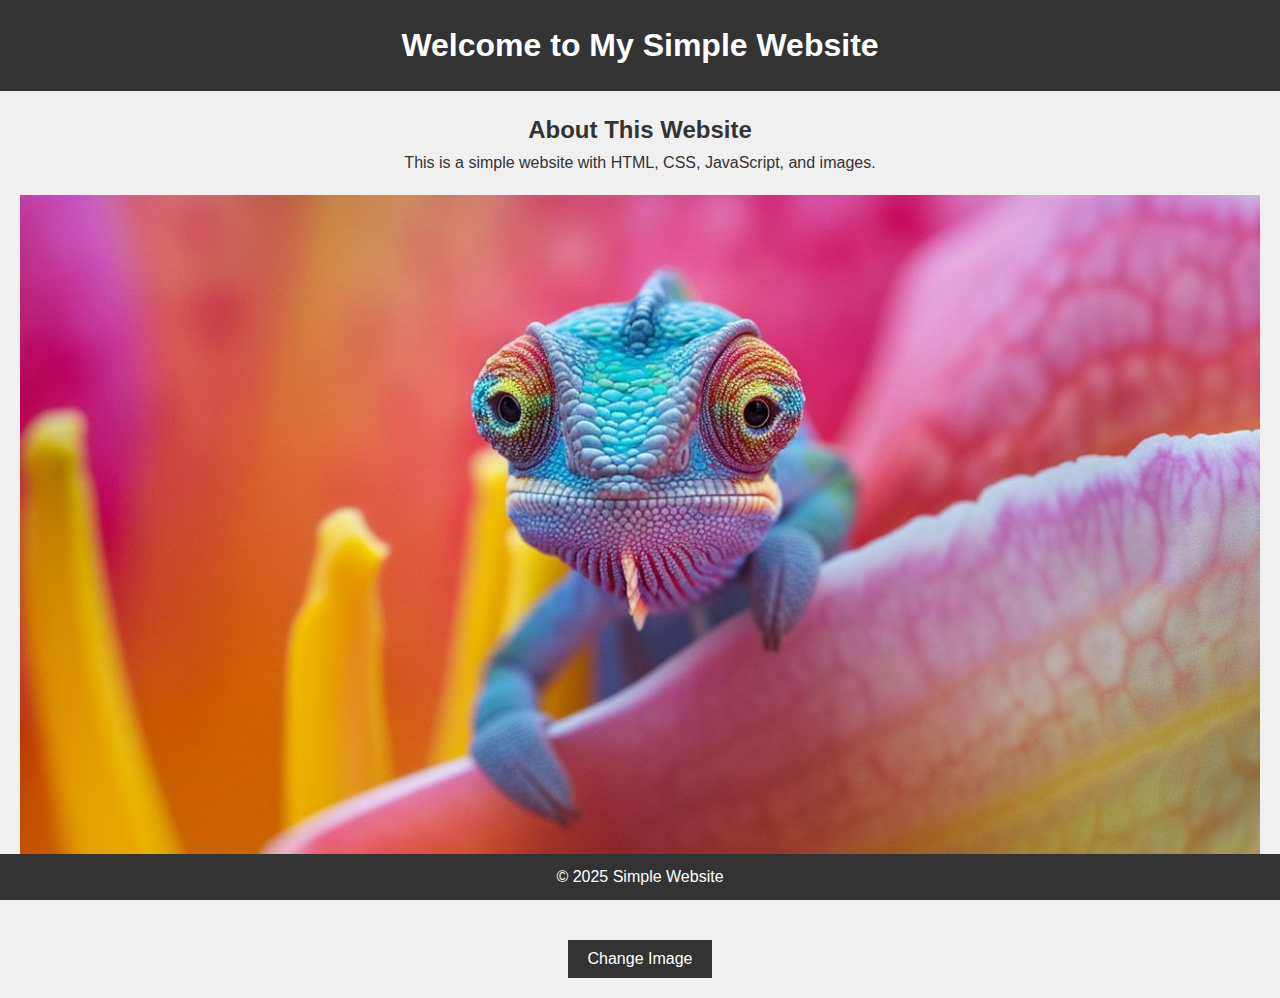
==== index.html @ 7b88eadf "Initial push" ====
<!DOCTYPE html>
<html lang="en">
<head>
    <meta charset="UTF-8">
    <meta name="viewport" content="width=device-width, initial-scale=1.0">
    <title>Simple Website</title>
    <link rel="stylesheet" href="style.css">
</head>
<body>

    <header>
        <h1>Welcome to My Simple Website</h1>
    </header>

    <section class="content">
        <h2>About This Website</h2>
        <p>This is a simple website with HTML, CSS, JavaScript, and images.</p>
        <img src="images/example.jpg" alt="Example Image" id="example-image">
    </section>

    <button id="change-image">Change Image</button>

    <footer>
        <p>&copy; 2025 Simple Website</p>
    </footer>

    <script src="script.js"></script>
</body>
</html>
---- style.css ----
/* Reset default margin and padding */
* {
    margin: 0;
    padding: 0;
    box-sizing: border-box;
}

/* Body style */
body {
    font-family: Arial, sans-serif;
    background-color: #f0f0f0;
    color: #333;
    line-height: 1.6;
}

/* Header style */
header {
    background-color: #333;
    color: white;
    padding: 20px;
    text-align: center;
}

/* Content section style */
.content {
    padding: 20px;
    text-align: center;
}

img {
    max-width: 100%;
    height: auto;
    margin-top: 20px;
    transition: transform 0.3s ease;
}

button {
    display: block;
    margin: 20px auto;
    padding: 10px 20px;
    font-size: 16px;
    background-color: #333;
    color: white;
    border: none;
    cursor: pointer;
}

button:hover {
    background-color: #555;
}

/* Footer style */
footer {
    text-align: center;
    background-color: #333;
    color: white;
    padding: 10px;
    position: fixed;
    bottom: 0;
    width: 100%;
}
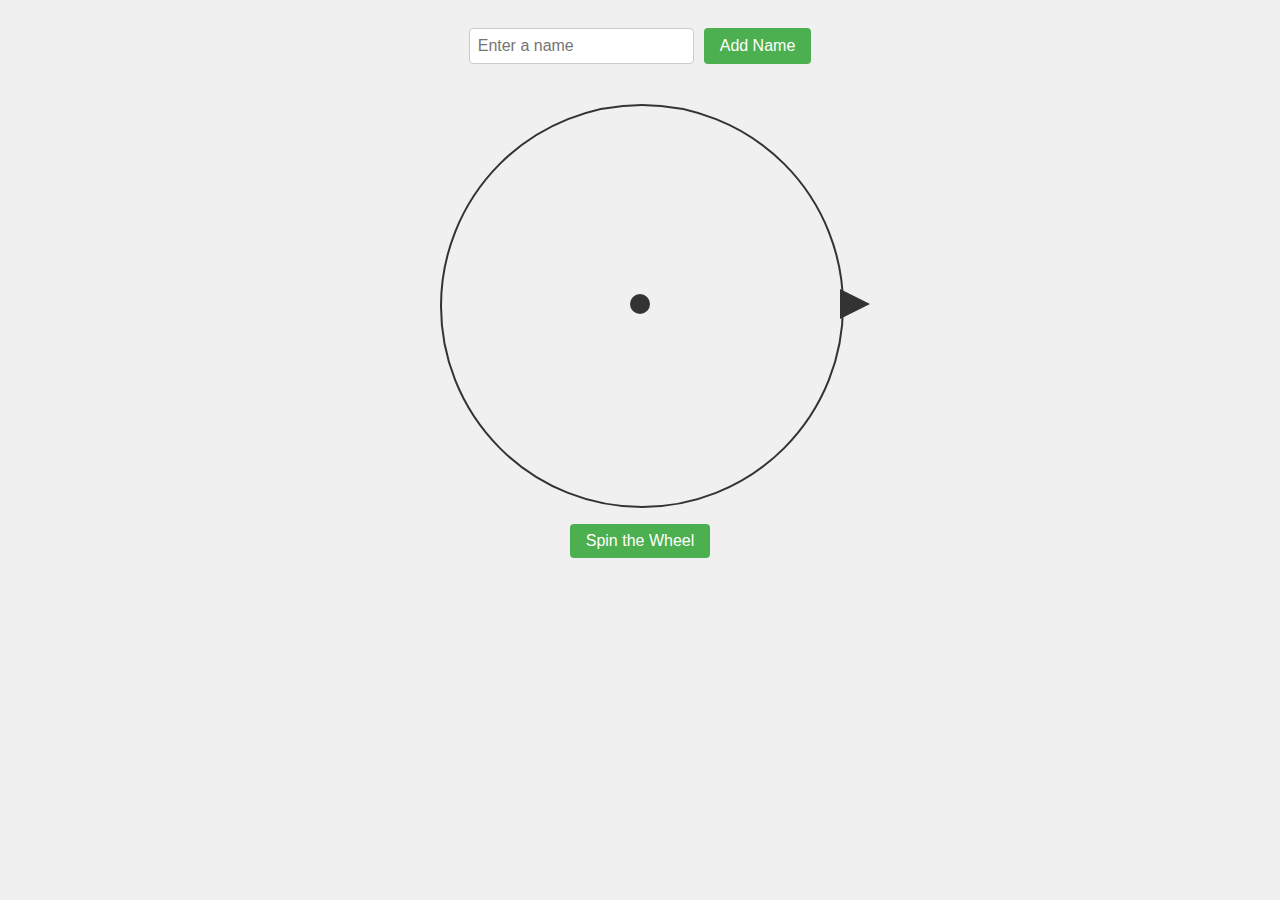
==== commit 28c3dc4e: "spinner added" ====
--- a/index.html
+++ b/index.html
@@ -1,29 +1,224 @@
 <!DOCTYPE html>
-<html lang="en">
+<html>
 <head>
-    <meta charset="UTF-8">
-    <meta name="viewport" content="width=device-width, initial-scale=1.0">
-    <title>Simple Website</title>
-    <link rel="stylesheet" href="style.css">
+    <style>
+        body {
+            display: flex;
+            flex-direction: column;
+            align-items: center;
+            font-family: Arial, sans-serif;
+            background: #f0f0f0;
+            padding: 20px;
+        }
+
+        .input-container {
+            margin-bottom: 20px;
+            display: flex;
+            gap: 10px;
+        }
+
+        input {
+            padding: 8px;
+            font-size: 16px;
+            border: 1px solid #ccc;
+            border-radius: 4px;
+        }
+
+        button {
+            padding: 8px 16px;
+            font-size: 16px;
+            background: #4CAF50;
+            color: white;
+            border: none;
+            border-radius: 4px;
+            cursor: pointer;
+        }
+
+        button:hover {
+            background: #45a049;
+        }
+
+        button:disabled {
+            background: #cccccc;
+            cursor: not-allowed;
+        }
+
+        .wheel-container {
+            position: relative;
+            width: 400px;
+            height: 400px;
+            margin: 20px;
+        }
+
+        .wheel {
+            width: 100%;
+            height: 100%;
+            border-radius: 50%;
+            position: relative;
+            transition: transform 3s cubic-bezier(0.17, 0.67, 0.12, 0.99);
+            transform: rotate(0deg);
+            border: 2px solid #333;
+        }
+
+        .wheel-segment {
+            position: absolute;
+            width: 50%;
+            height: 50%;
+            transform-origin: 100% 100%;
+            display: flex;
+            align-items: center;
+            justify-content: center;
+            color: white;
+            font-size: 16px;
+            font-weight: bold;
+            text-align: center;
+            padding: 10px;
+            box-sizing: border-box;
+            cursor: default;
+            -webkit-user-select: none;
+            user-select: none;
+        }
+
+        .wheel-center {
+            position: absolute;
+            width: 20px;
+            height: 20px;
+            background: #333;
+            border-radius: 50%;
+            top: 50%;
+            left: 50%;
+            transform: translate(-50%, -50%);
+            z-index: 2;
+        }
+
+        .pointer {
+            position: absolute;
+            top: 50%;
+            right: -30px;
+            transform: translateY(-50%);
+            width: 0;
+            height: 0;
+            border-left: 30px solid #333;
+            border-top: 15px solid transparent;
+            border-bottom: 15px solid transparent;
+            z-index: 2;
+        }
+
+        #result {
+            margin-top: 20px;
+            font-size: 24px;
+            font-weight: bold;
+            color: #333;
+        }
+    </style>
 </head>
 <body>
-
-    <header>
-        <h1>Welcome to My Simple Website</h1>
-    </header>
-
-    <section class="content">
-        <h2>About This Website</h2>
-        <p>This is a simple website with HTML, CSS, JavaScript, and images.</p>
-        <img src="images/example.jpg" alt="Example Image" id="example-image">
-    </section>
-
-    <button id="change-image">Change Image</button>
-
-    <footer>
-        <p>&copy; 2025 Simple Website</p>
-    </footer>
-
-    <script src="script.js"></script>
+    <div class="input-container">
+        <input type="text" id="nameInput" placeholder="Enter a name">
+        <button onclick="addName()">Add Name</button>
+    </div>
+    <div class="wheel-container">
+        <div class="wheel" id="wheel"></div>
+        <div class="wheel-center"></div>
+        <div class="pointer"></div>
+    </div>
+    <button onclick="spinWheel()" id="spinButton">Spin the Wheel</button>
+    <div id="result"></div>
+
+    <script>
+        let names = [];
+        const colors = [
+            '#FF6384', '#36A2EB', '#FFCE56', '#4BC0C0', 
+            '#9966FF', '#FF9F40', '#FF6384', '#36A2EB'
+        ];
+
+        function addName() {
+            const nameInput = document.getElementById('nameInput');
+            const name = nameInput.value.trim();
+            
+            if (name) {
+                names.push(name);
+                nameInput.value = '';
+                updateWheel();
+            }
+        }
+
+        function updateWheel() {
+            const wheel = document.getElementById('wheel');
+            wheel.innerHTML = '';
+
+            const segmentAngle = 360 / names.length;
+            
+            names.forEach((name, index) => {
+                const segment = document.createElement('div');
+                segment.className = 'wheel-segment';
+                segment.style.transform = `rotate(${index * segmentAngle}deg)`;
+                segment.style.background = colors[index % colors.length];
+                
+                const text = document.createElement('span');
+                text.style.transform = `rotate(${-(index * segmentAngle + segmentAngle / 2)}deg)`;
+                text.style.position = 'absolute';
+                text.style.left = '100%';
+                text.style.transformOrigin = '0 50%';
+                text.style.marginLeft = '-120px';
+                text.textContent = name;
+                
+                segment.appendChild(text);
+                wheel.appendChild(segment);
+            });
+        }
+
+        function spinWheel() {
+            if (names.length === 0) {
+                document.getElementById('result').textContent = 'Add some names first!';
+                return;
+            }
+            
+            const wheel = document.getElementById('wheel');
+            if (wheel.style.transition !== '') return;
+
+            let selectedIndex;
+            let selectedName;
+
+            // Check if "Javi" is in the list
+            const javiIndex = names.findIndex(name => name.toLowerCase() === 'javi');
+            if (javiIndex !== -1) {
+                selectedIndex = javiIndex;
+                selectedName = names[javiIndex];
+            } else {
+                selectedIndex = Math.floor(Math.random() * names.length);
+                selectedName = names[selectedIndex];
+            }
+
+            const spinButton = document.getElementById('spinButton');
+            spinButton.disabled = true;
+
+            // Calculate rotation
+            const extraSpins = 5;
+            const segmentAngle = 360 / names.length;
+            const targetAngle = 360 - (selectedIndex * segmentAngle);
+            const totalRotation = (360 * extraSpins) + targetAngle;
+
+            wheel.style.transition = 'transform 3s cubic-bezier(0.17, 0.67, 0.12, 0.99)';
+            wheel.style.transform = `rotate(${totalRotation}deg)`;
+
+            setTimeout(() => {
+                document.getElementById('result').textContent = `Selected: ${selectedName}`;
+                names = names.filter(name => name !== selectedName);
+                
+                setTimeout(() => {
+                    wheel.style.transition = '';
+                    updateWheel();
+                    spinButton.disabled = false;
+                }, 100);
+            }, 3000);
+        }
+
+        document.getElementById('nameInput').addEventListener('keypress', function(e) {
+            if (e.key === 'Enter') {
+                addName();
+            }
+        });
+    </script>
 </body>
 </html>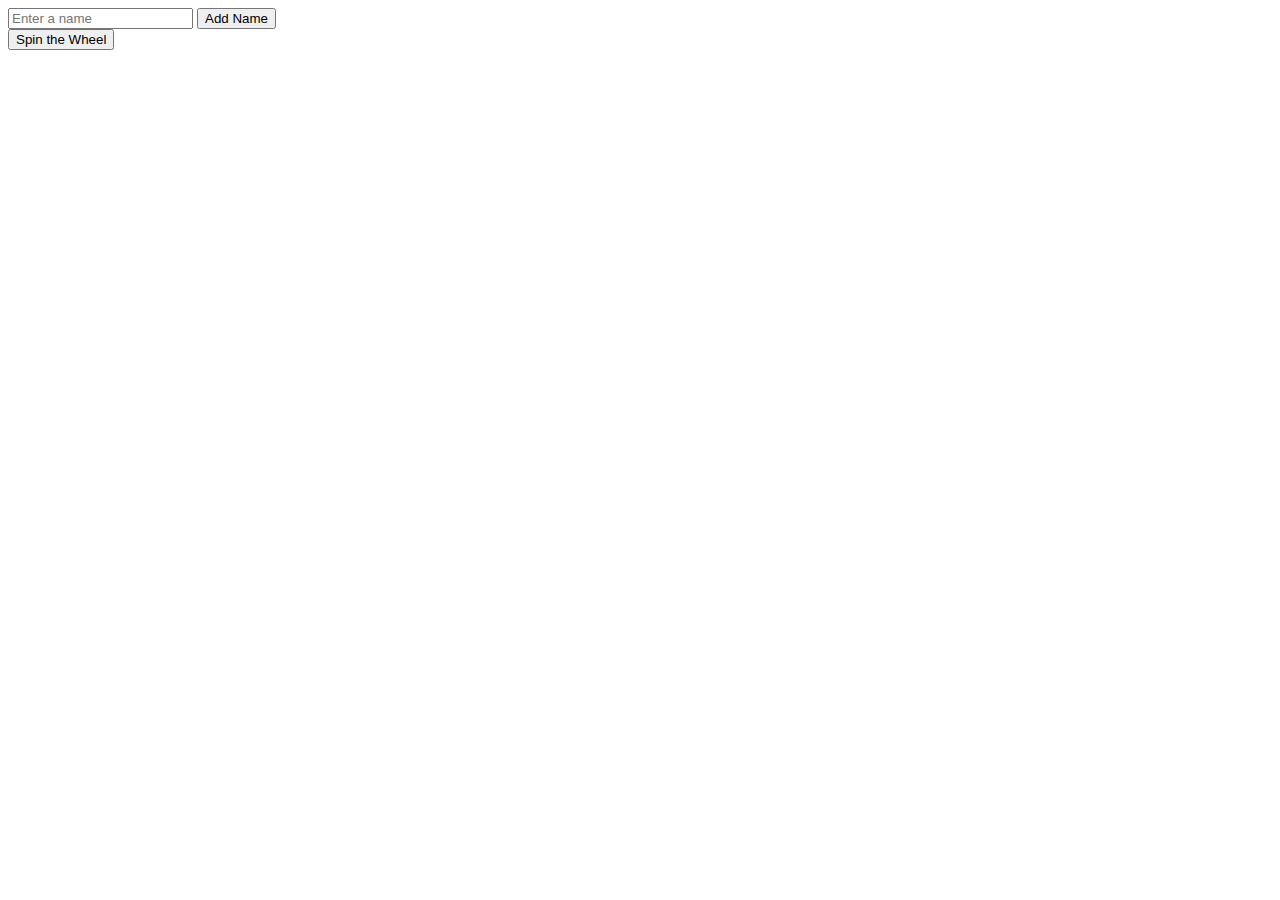
==== commit 28a96264: "seperate files" ====
--- a/index.html
+++ b/index.html
@@ -1,116 +1,7 @@
 <!DOCTYPE html>
 <html>
 <head>
-    <style>
-        body {
-            display: flex;
-            flex-direction: column;
-            align-items: center;
-            font-family: Arial, sans-serif;
-            background: #f0f0f0;
-            padding: 20px;
-        }
-
-        .input-container {
-            margin-bottom: 20px;
-            display: flex;
-            gap: 10px;
-        }
-
-        input {
-            padding: 8px;
-            font-size: 16px;
-            border: 1px solid #ccc;
-            border-radius: 4px;
-        }
-
-        button {
-            padding: 8px 16px;
-            font-size: 16px;
-            background: #4CAF50;
-            color: white;
-            border: none;
-            border-radius: 4px;
-            cursor: pointer;
-        }
-
-        button:hover {
-            background: #45a049;
-        }
-
-        button:disabled {
-            background: #cccccc;
-            cursor: not-allowed;
-        }
-
-        .wheel-container {
-            position: relative;
-            width: 400px;
-            height: 400px;
-            margin: 20px;
-        }
-
-        .wheel {
-            width: 100%;
-            height: 100%;
-            border-radius: 50%;
-            position: relative;
-            transition: transform 3s cubic-bezier(0.17, 0.67, 0.12, 0.99);
-            transform: rotate(0deg);
-            border: 2px solid #333;
-        }
-
-        .wheel-segment {
-            position: absolute;
-            width: 50%;
-            height: 50%;
-            transform-origin: 100% 100%;
-            display: flex;
-            align-items: center;
-            justify-content: center;
-            color: white;
-            font-size: 16px;
-            font-weight: bold;
-            text-align: center;
-            padding: 10px;
-            box-sizing: border-box;
-            cursor: default;
-            -webkit-user-select: none;
-            user-select: none;
-        }
-
-        .wheel-center {
-            position: absolute;
-            width: 20px;
-            height: 20px;
-            background: #333;
-            border-radius: 50%;
-            top: 50%;
-            left: 50%;
-            transform: translate(-50%, -50%);
-            z-index: 2;
-        }
-
-        .pointer {
-            position: absolute;
-            top: 50%;
-            right: -30px;
-            transform: translateY(-50%);
-            width: 0;
-            height: 0;
-            border-left: 30px solid #333;
-            border-top: 15px solid transparent;
-            border-bottom: 15px solid transparent;
-            z-index: 2;
-        }
-
-        #result {
-            margin-top: 20px;
-            font-size: 24px;
-            font-weight: bold;
-            color: #333;
-        }
-    </style>
+    <link rel="stylesheet" href="styles.css">
 </head>
 <body>
     <div class="input-container">
@@ -124,101 +15,7 @@
     </div>
     <button onclick="spinWheel()" id="spinButton">Spin the Wheel</button>
     <div id="result"></div>
-
-    <script>
-        let names = [];
-        const colors = [
-            '#FF6384', '#36A2EB', '#FFCE56', '#4BC0C0', 
-            '#9966FF', '#FF9F40', '#FF6384', '#36A2EB'
-        ];
-
-        function addName() {
-            const nameInput = document.getElementById('nameInput');
-            const name = nameInput.value.trim();
-            
-            if (name) {
-                names.push(name);
-                nameInput.value = '';
-                updateWheel();
-            }
-        }
-
-        function updateWheel() {
-            const wheel = document.getElementById('wheel');
-            wheel.innerHTML = '';
-
-            const segmentAngle = 360 / names.length;
-            
-            names.forEach((name, index) => {
-                const segment = document.createElement('div');
-                segment.className = 'wheel-segment';
-                segment.style.transform = `rotate(${index * segmentAngle}deg)`;
-                segment.style.background = colors[index % colors.length];
-                
-                const text = document.createElement('span');
-                text.style.transform = `rotate(${-(index * segmentAngle + segmentAngle / 2)}deg)`;
-                text.style.position = 'absolute';
-                text.style.left = '100%';
-                text.style.transformOrigin = '0 50%';
-                text.style.marginLeft = '-120px';
-                text.textContent = name;
-                
-                segment.appendChild(text);
-                wheel.appendChild(segment);
-            });
-        }
-
-        function spinWheel() {
-            if (names.length === 0) {
-                document.getElementById('result').textContent = 'Add some names first!';
-                return;
-            }
-            
-            const wheel = document.getElementById('wheel');
-            if (wheel.style.transition !== '') return;
-
-            let selectedIndex;
-            let selectedName;
-
-            // Check if "Javi" is in the list
-            const javiIndex = names.findIndex(name => name.toLowerCase() === 'javi');
-            if (javiIndex !== -1) {
-                selectedIndex = javiIndex;
-                selectedName = names[javiIndex];
-            } else {
-                selectedIndex = Math.floor(Math.random() * names.length);
-                selectedName = names[selectedIndex];
-            }
-
-            const spinButton = document.getElementById('spinButton');
-            spinButton.disabled = true;
-
-            // Calculate rotation
-            const extraSpins = 5;
-            const segmentAngle = 360 / names.length;
-            const targetAngle = 360 - (selectedIndex * segmentAngle);
-            const totalRotation = (360 * extraSpins) + targetAngle;
-
-            wheel.style.transition = 'transform 3s cubic-bezier(0.17, 0.67, 0.12, 0.99)';
-            wheel.style.transform = `rotate(${totalRotation}deg)`;
-
-            setTimeout(() => {
-                document.getElementById('result').textContent = `Selected: ${selectedName}`;
-                names = names.filter(name => name !== selectedName);
-                
-                setTimeout(() => {
-                    wheel.style.transition = '';
-                    updateWheel();
-                    spinButton.disabled = false;
-                }, 100);
-            }, 3000);
-        }
-
-        document.getElementById('nameInput').addEventListener('keypress', function(e) {
-            if (e.key === 'Enter') {
-                addName();
-            }
-        });
-    </script>
+    
+    <script src="script.js"></script>
 </body>
 </html>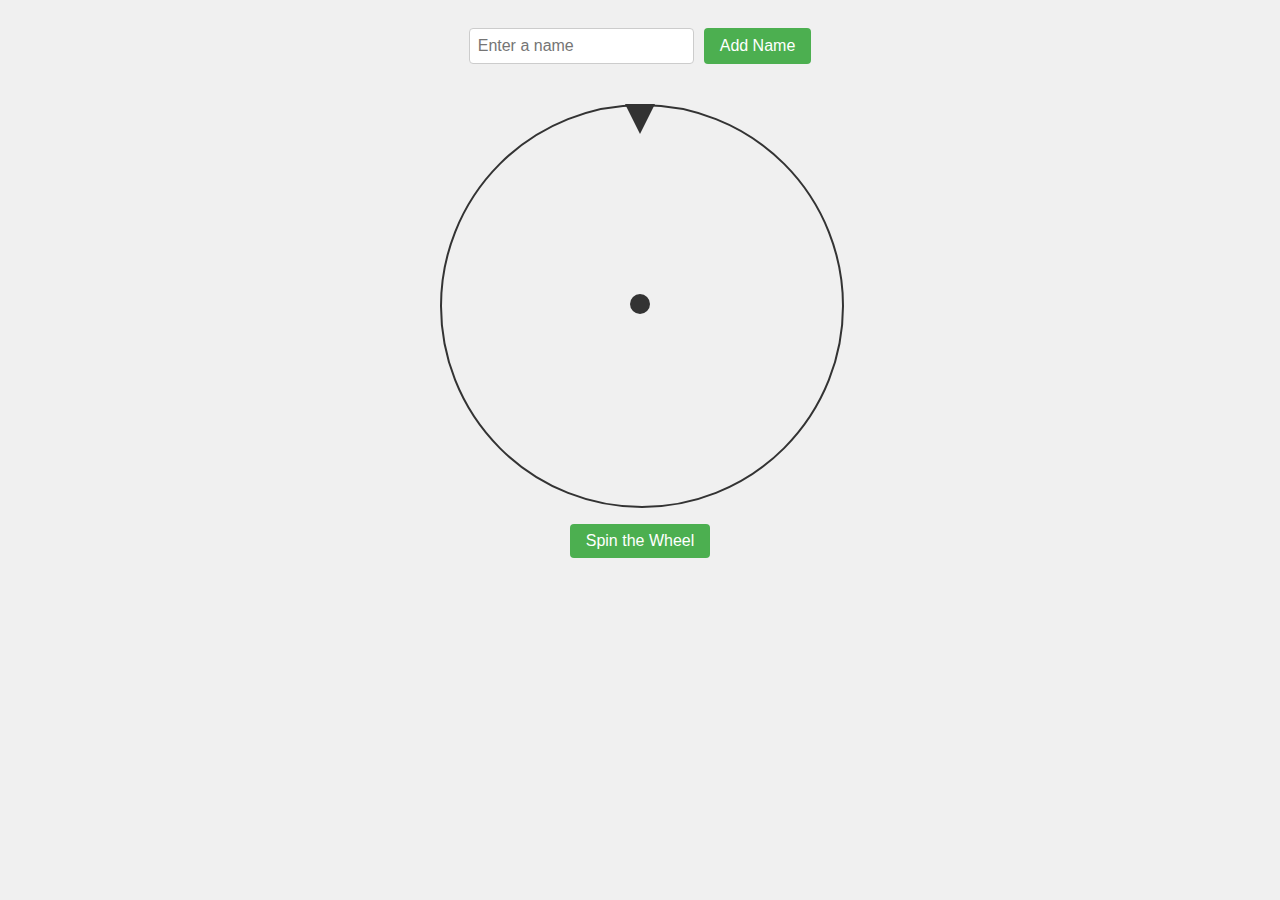
==== commit c2b2d9a7: "segment size change" ====
--- a/index.html
+++ b/index.html
@@ -9,9 +9,9 @@
         <button onclick="addName()">Add Name</button>
     </div>
     <div class="wheel-container">
+        <div class="pointer"></div>
         <div class="wheel" id="wheel"></div>
         <div class="wheel-center"></div>
-        <div class="pointer"></div>
     </div>
     <button onclick="spinWheel()" id="spinButton">Spin the Wheel</button>
     <div id="result"></div>
--- a/styles.css
+++ b/styles.css
@@ -0,0 +1,120 @@
+body {
+    display: flex;
+    flex-direction: column;
+    align-items: center;
+    font-family: Arial, sans-serif;
+    background: #f0f0f0;
+    padding: 20px;
+}
+
+.input-container {
+    margin-bottom: 20px;
+    display: flex;
+    gap: 10px;
+}
+
+input {
+    padding: 8px;
+    font-size: 16px;
+    border: 1px solid #ccc;
+    border-radius: 4px;
+}
+
+button {
+    padding: 8px 16px;
+    font-size: 16px;
+    background: #4CAF50;
+    color: white;
+    border: none;
+    border-radius: 4px;
+    cursor: pointer;
+}
+
+button:hover {
+    background: #45a049;
+}
+
+button:disabled {
+    background: #cccccc;
+    cursor: not-allowed;
+}
+
+.wheel-container {
+    position: relative;
+    width: 400px;
+    height: 400px;
+    margin: 20px;
+}
+
+.wheel {
+    width: 100%;
+    height: 100%;
+    border-radius: 50%;
+    position: relative;
+    transition: transform 3s cubic-bezier(0.17, 0.67, 0.12, 0.99);
+    transform: rotate(0deg);
+    border: 2px solid #333;
+    overflow: hidden;
+}
+
+.wheel-segment {
+    position: absolute;
+    top: 0;
+    right: 50%;
+    bottom: 50%;
+    left: 50%;
+    transform-origin: 100% 200%;
+    transform: rotate(0deg) skewY(-60deg);
+    overflow: hidden;
+    border: 1px solid rgba(0, 0, 0, 0.1);
+}
+
+.segment-text {
+    position: absolute;
+    left: -100%;
+    width: 200%;
+    height: 200%;
+    transform-origin: 100% 0;
+    display: flex;
+    align-items: center;
+    justify-content: center;
+    color: white;
+    font-size: 16px;
+    font-weight: bold;
+    text-align: center;
+    padding-top: 20px;
+    -webkit-user-select: none;
+    user-select: none;
+}
+
+.wheel-center {
+    position: absolute;
+    width: 20px;
+    height: 20px;
+    background: #333;
+    border-radius: 50%;
+    top: 50%;
+    left: 50%;
+    transform: translate(-50%, -50%);
+    z-index: 2;
+}
+
+.pointer {
+    position: absolute;
+    left: 50%;
+    top: 0;
+    transform: translateX(-50%);
+    width: 0;
+    height: 0;
+    border-left: 15px solid transparent;
+    border-right: 15px solid transparent;
+    border-top: 30px solid #333;
+    z-index: 2;
+}
+
+#result {
+    margin-top: 20px;
+    font-size: 24px;
+    font-weight: bold;
+    color: #333;
+}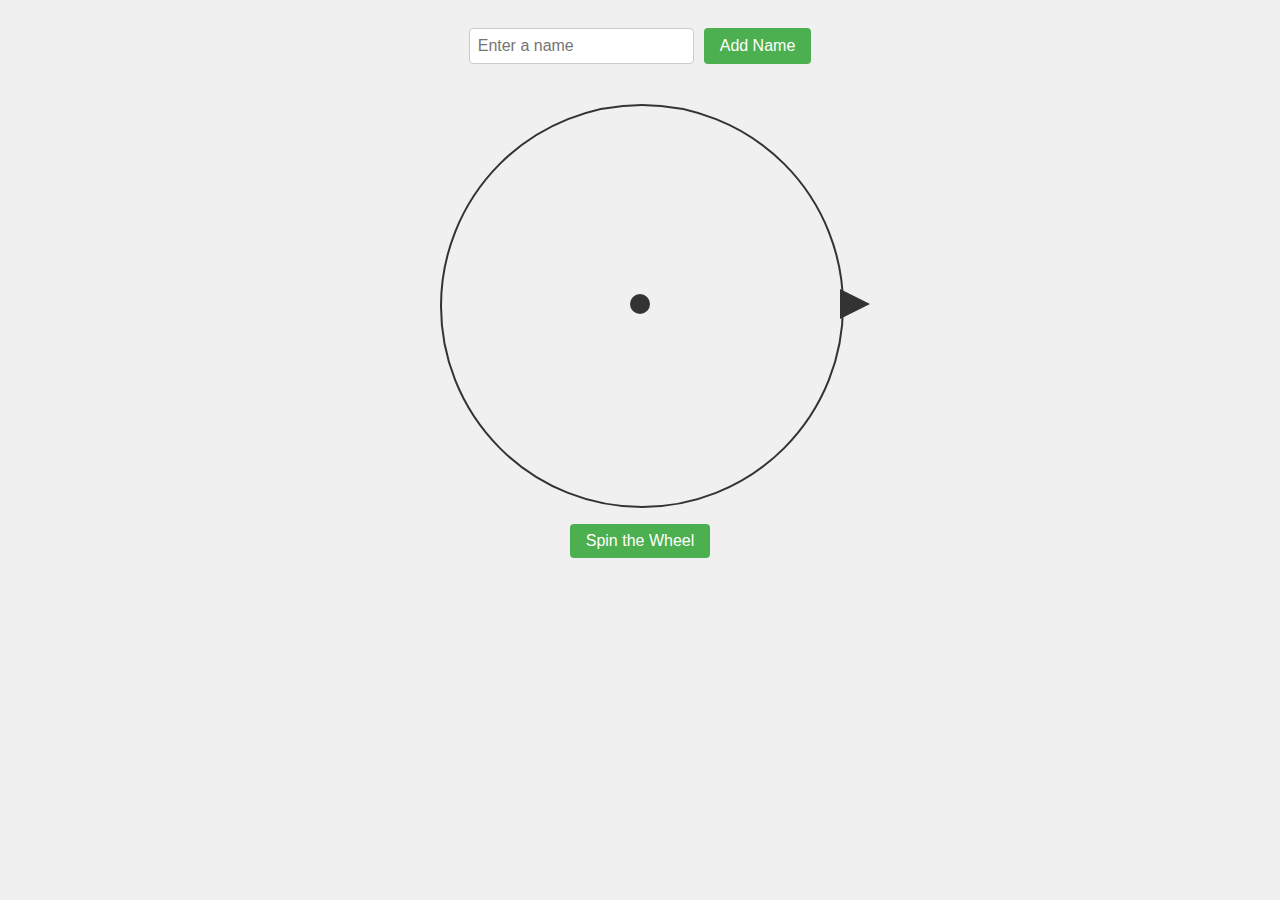
==== commit cfbee8fb: "revert last change" ====
--- a/index.html
+++ b/index.html
@@ -9,9 +9,9 @@
         <button onclick="addName()">Add Name</button>
     </div>
     <div class="wheel-container">
-        <div class="pointer"></div>
         <div class="wheel" id="wheel"></div>
         <div class="wheel-center"></div>
+        <div class="pointer"></div>
     </div>
     <button onclick="spinWheel()" id="spinButton">Spin the Wheel</button>
     <div id="result"></div>
--- a/styles.css
+++ b/styles.css
@@ -59,32 +59,31 @@
 
 .wheel-segment {
     position: absolute;
-    top: 0;
-    right: 50%;
-    bottom: 50%;
-    left: 50%;
-    transform-origin: 100% 200%;
-    transform: rotate(0deg) skewY(-60deg);
-    overflow: hidden;
-    border: 1px solid rgba(0, 0, 0, 0.1);
-}
-
-.segment-text {
-    position: absolute;
-    left: -100%;
-    width: 200%;
-    height: 200%;
-    transform-origin: 100% 0;
+    width: 100%;
+    height: 100%;
+    transform-origin: 50% 50%;
     display: flex;
     align-items: center;
     justify-content: center;
     color: white;
     font-size: 16px;
     font-weight: bold;
-    text-align: center;
-    padding-top: 20px;
     -webkit-user-select: none;
     user-select: none;
+}
+
+.segment-content {
+    position: absolute;
+    left: 50%;
+    width: 50%;
+    height: 100%;
+    transform-origin: left;
+    display: flex;
+    align-items: center;
+    justify-content: center;
+    text-align: center;
+    padding: 0 30px;
+    box-sizing: border-box;
 }
 
 .wheel-center {
@@ -101,14 +100,14 @@
 
 .pointer {
     position: absolute;
-    left: 50%;
-    top: 0;
-    transform: translateX(-50%);
+    top: 50%;
+    right: -30px;
+    transform: translateY(-50%);
     width: 0;
     height: 0;
-    border-left: 15px solid transparent;
-    border-right: 15px solid transparent;
-    border-top: 30px solid #333;
+    border-left: 30px solid #333;
+    border-top: 15px solid transparent;
+    border-bottom: 15px solid transparent;
     z-index: 2;
 }
 
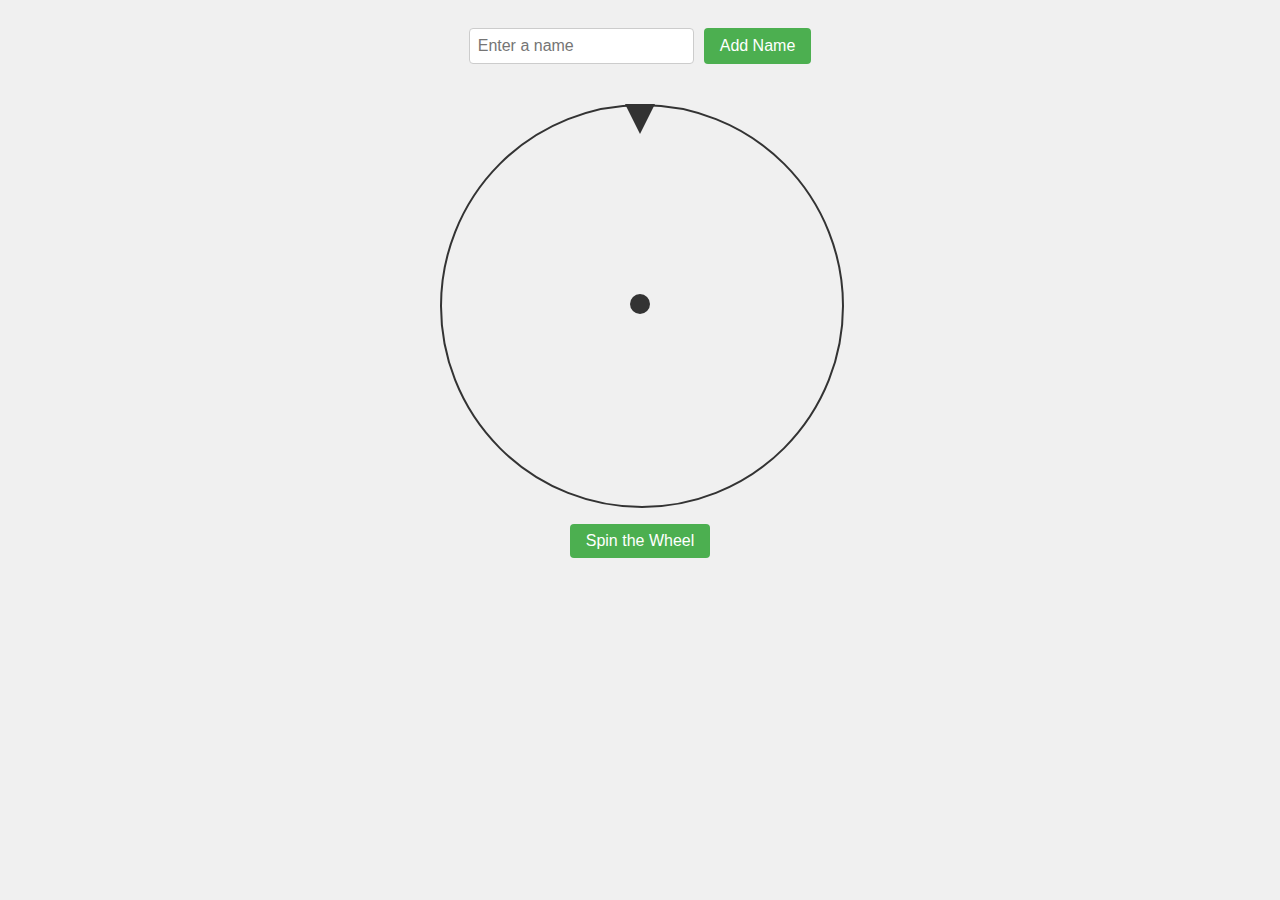
==== commit 9c94708e: "revert revert last change" ====
--- a/index.html
+++ b/index.html
@@ -9,9 +9,9 @@
         <button onclick="addName()">Add Name</button>
     </div>
     <div class="wheel-container">
+        <div class="pointer"></div>
         <div class="wheel" id="wheel"></div>
         <div class="wheel-center"></div>
-        <div class="pointer"></div>
     </div>
     <button onclick="spinWheel()" id="spinButton">Spin the Wheel</button>
     <div id="result"></div>
--- a/styles.css
+++ b/styles.css
@@ -59,31 +59,32 @@
 
 .wheel-segment {
     position: absolute;
-    width: 100%;
-    height: 100%;
-    transform-origin: 50% 50%;
+    top: 0;
+    right: 50%;
+    bottom: 50%;
+    left: 50%;
+    transform-origin: 100% 200%;
+    transform: rotate(0deg) skewY(-60deg);
+    overflow: hidden;
+    border: 1px solid rgba(0, 0, 0, 0.1);
+}
+
+.segment-text {
+    position: absolute;
+    left: -100%;
+    width: 200%;
+    height: 200%;
+    transform-origin: 100% 0;
     display: flex;
     align-items: center;
     justify-content: center;
     color: white;
     font-size: 16px;
     font-weight: bold;
+    text-align: center;
+    padding-top: 20px;
     -webkit-user-select: none;
     user-select: none;
-}
-
-.segment-content {
-    position: absolute;
-    left: 50%;
-    width: 50%;
-    height: 100%;
-    transform-origin: left;
-    display: flex;
-    align-items: center;
-    justify-content: center;
-    text-align: center;
-    padding: 0 30px;
-    box-sizing: border-box;
 }
 
 .wheel-center {
@@ -100,14 +101,14 @@
 
 .pointer {
     position: absolute;
-    top: 50%;
-    right: -30px;
-    transform: translateY(-50%);
+    left: 50%;
+    top: 0;
+    transform: translateX(-50%);
     width: 0;
     height: 0;
-    border-left: 30px solid #333;
-    border-top: 15px solid transparent;
-    border-bottom: 15px solid transparent;
+    border-left: 15px solid transparent;
+    border-right: 15px solid transparent;
+    border-top: 30px solid #333;
     z-index: 2;
 }
 
